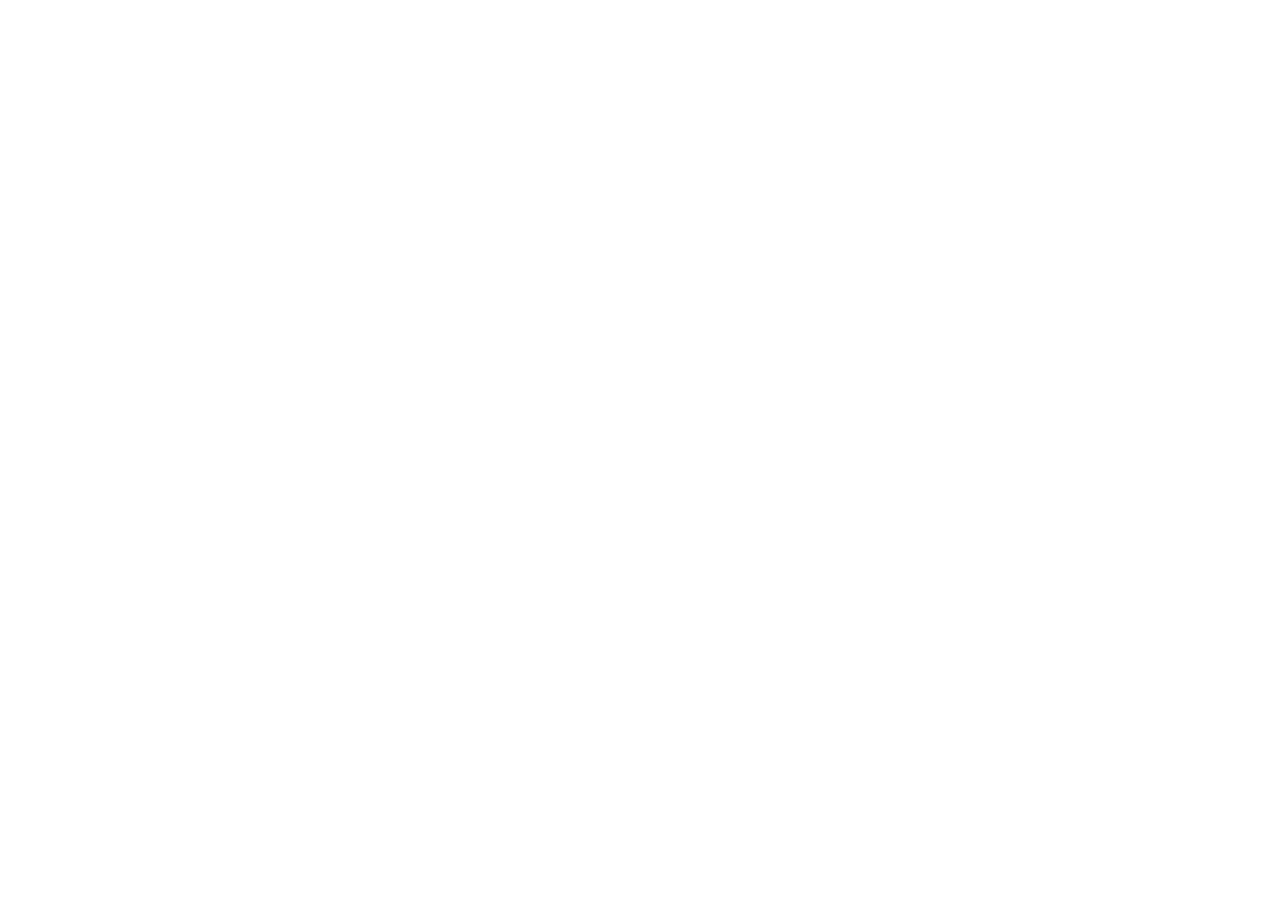
==== pages/portfolio.html @ 20402271 "feat: cria estrutura inicial do projeto" ====
<!DOCTYPE html>
<html lang="en">
<head>
    <meta charset="UTF-8">
    <meta name="viewport" content="width=device-width, initial-scale=1.0">
    <title>Document</title>
</head>
<body>
    
</body>
</html>
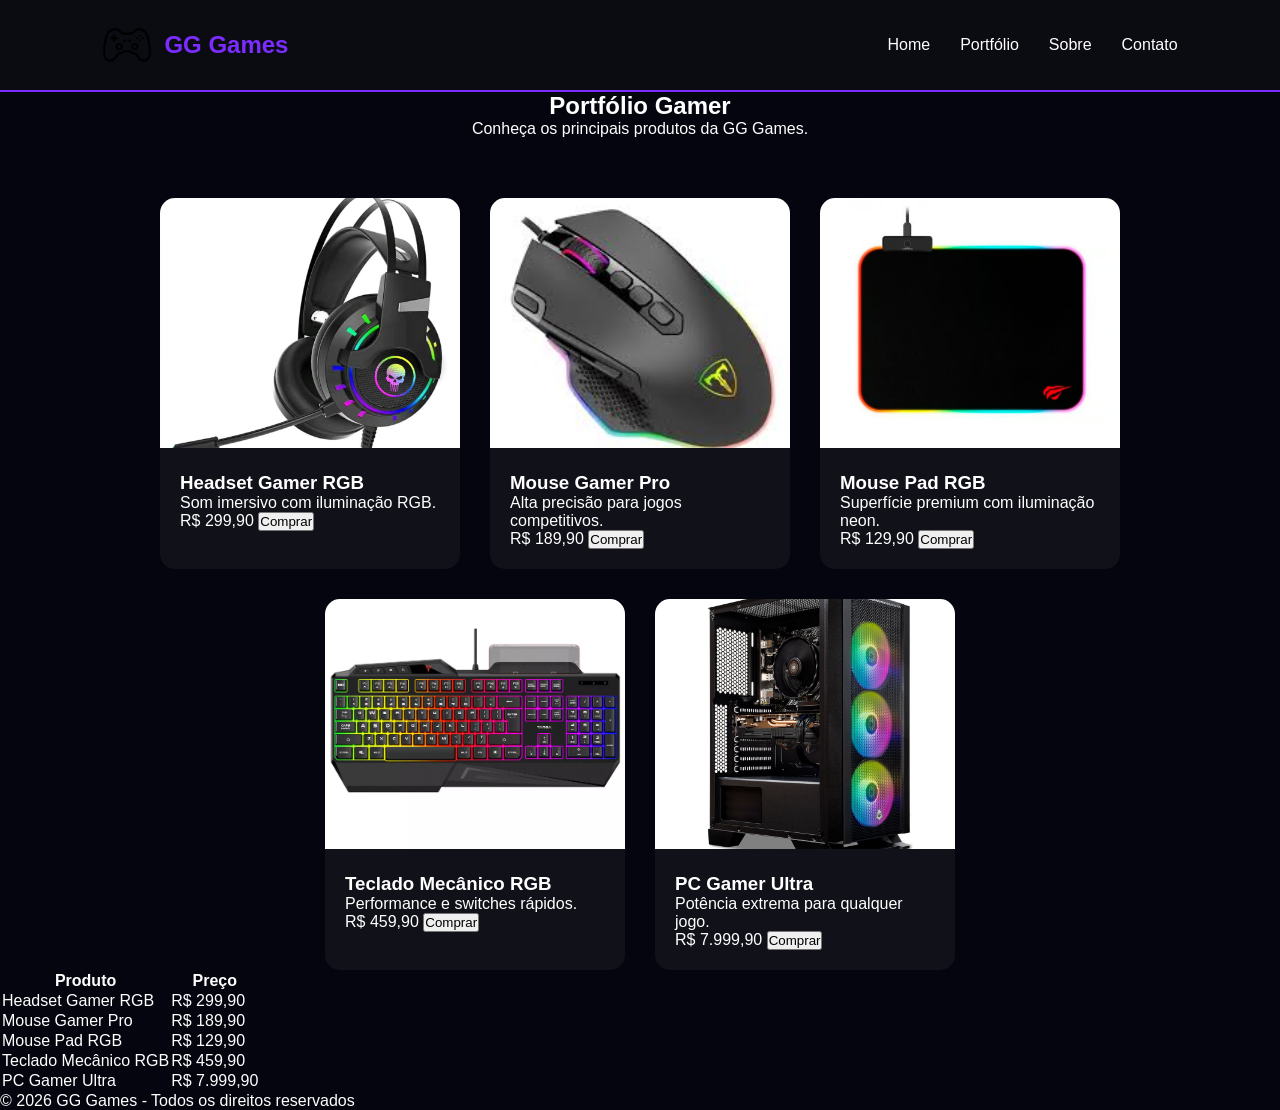
==== commit 81ca54bc: "feat: cria paginas internas" ====
--- a/pages/portfolio.html
+++ b/pages/portfolio.html
@@ -1,11 +1,261 @@
 <!DOCTYPE html>
-<html lang="en">
+
+<html lang="pt-br">
+
 <head>
-    <meta charset="UTF-8">
-    <meta name="viewport" content="width=device-width, initial-scale=1.0">
-    <title>Document</title>
+
+<meta charset="UTF-8">
+
+<meta name="viewport" content="width=device-width, initial-scale=1.0">
+
+<title>Portfólio | GG Games</title>
+
+<link rel="stylesheet" href="../src/css/estilo.css">
+
 </head>
+
 <body>
-    
+
+<!-- HEADER -->
+
+<header>
+
+<nav>
+
+<div class="logo">
+
+<img src="../src/assets/icone.png" alt="Logo">
+
+<h1>GG Games</h1>
+
+</div>
+
+<ul class="menu">
+
+<li><a href="../index.html">Home</a></li>
+
+<li><a href="portfolio.html">Portfólio</a></li>
+
+<li><a href="sobre.html">Sobre</a></li>
+
+<li><a href="contato.html">Contato</a></li>
+
+</ul>
+
+</nav>
+
+</header>
+
+<!-- TITULO -->
+
+<section class="pagina">
+
+<div class="titulo">
+
+<h2>Portfólio Gamer</h2>
+
+<p>
+
+Conheça os principais produtos da GG Games.
+
+</p>
+
+</div>
+
+<!-- CARDS -->
+
+<div class="cards">
+
+<!-- CARD 1 -->
+
+<div class="card">
+
+<img src="../src/assets/headset.jpg" alt="Headset">
+
+<div class="card-content">
+
+<h3>Headset Gamer RGB</h3>
+
+<p>
+
+Som imersivo com iluminação RGB.
+
+</p>
+
+<span>R$ 299,90</span>
+
+<button>Comprar</button>
+
+</div>
+
+</div>
+
+<!-- CARD 2 -->
+
+<div class="card">
+
+<img src="../src/assets/mouse.jpg" alt="Mouse">
+
+<div class="card-content">
+
+<h3>Mouse Gamer Pro</h3>
+
+<p>
+
+Alta precisão para jogos competitivos.
+
+</p>
+
+<span>R$ 189,90</span>
+
+<button>Comprar</button>
+
+</div>
+
+</div>
+
+<!-- CARD 3 -->
+
+<div class="card">
+
+<img src="../src/assets/mouse.pad.png" alt="Mouse Pad">
+
+<div class="card-content">
+
+<h3>Mouse Pad RGB</h3>
+
+<p>
+
+Superfície premium com iluminação neon.
+
+</p>
+
+<span>R$ 129,90</span>
+
+<button>Comprar</button>
+
+</div>
+
+</div>
+
+<!-- CARD 4 -->
+
+<div class="card">
+
+<img src="../src/assets/teclado.png" alt="Teclado">
+
+<div class="card-content">
+
+<h3>Teclado Mecânico RGB</h3>
+
+<p>
+
+Performance e switches rápidos.
+
+</p>
+
+<span>R$ 459,90</span>
+
+<button>Comprar</button>
+
+</div>
+
+</div>
+
+<!-- CARD 5 -->
+
+<div class="card">
+
+<img src="../src/assets/Pc.jpg" alt="PC Gamer">
+
+<div class="card-content">
+
+<h3>PC Gamer Ultra</h3>
+
+<p>
+
+Potência extrema para qualquer jogo.
+
+</p>
+
+<span>R$ 7.999,90</span>
+
+<button>Comprar</button>
+
+</div>
+
+</div>
+
+</div>
+
+<!-- TABELA -->
+
+<table>
+
+<tr>
+
+<th>Produto</th>
+
+<th>Preço</th>
+
+</tr>
+
+<tr>
+
+<td>Headset Gamer RGB</td>
+
+<td>R$ 299,90</td>
+
+</tr>
+
+<tr>
+
+<td>Mouse Gamer Pro</td>
+
+<td>R$ 189,90</td>
+
+</tr>
+
+<tr>
+
+<td>Mouse Pad RGB</td>
+
+<td>R$ 129,90</td>
+
+</tr>
+
+<tr>
+
+<td>Teclado Mecânico RGB</td>
+
+<td>R$ 459,90</td>
+
+</tr>
+
+<tr>
+
+<td>PC Gamer Ultra</td>
+
+<td>R$ 7.999,90</td>
+
+</tr>
+
+</table>
+
+</section>
+
+<!-- FOOTER -->
+
+<footer>
+
+<p>
+
+© 2026 GG Games - Todos os direitos reservados
+
+</p>
+
+</footer>
+
 </body>
+
 </html>
--- a/src/css/estilo.css
+++ b/src/css/estilo.css
@@ -0,0 +1,181 @@
+/* RESET */
+
+*{
+    margin: 0;
+    padding: 0;
+    box-sizing: border-box;
+}
+
+/* BODY */
+
+body{
+    background-color: #050510;
+
+    color: white;
+
+    font-family: Arial, Helvetica, sans-serif;
+
+    overflow-x: hidden;
+}
+
+/* HEADER */
+
+header{
+    width: 100%;
+
+    padding: 20px 8%;
+
+    background-color: #0b0b12;
+
+    border-bottom: 2px solid #7b2cff;
+}
+
+/* NAV */
+
+nav{
+    display: flex;
+
+    justify-content: space-between;
+
+    align-items: center;
+}
+
+/* LOGO */
+
+.logo{
+    display: flex;
+
+    align-items: center;
+
+    gap: 12px;
+}
+
+.logo img{
+    width: 50px;
+}
+
+.logo h1{
+    color: #7b2cff;
+}
+
+/* MENU */
+
+.menu{
+    display: flex;
+
+    list-style: none;
+
+    gap: 30px;
+}
+
+.menu a{
+    text-decoration: none;
+
+    color: white;
+}
+
+/* HERO */
+
+.hero{
+    min-height: 90vh;
+
+    display: flex;
+
+    justify-content: space-between;
+
+    align-items: center;
+
+    padding: 60px 8%;
+}
+
+/* HERO TEXT */
+
+.hero-text{
+    max-width: 550px;
+}
+
+.hero-text h2{
+    font-size: 65px;
+
+    color: #7b2cff;
+
+    margin-bottom: 25px;
+}
+
+.hero-text p{
+    margin-bottom: 35px;
+}
+
+/* BOTÃO */
+
+.btn{
+    display: inline-block;
+
+    padding: 15px 32px;
+
+    border-radius: 10px;
+
+    background: linear-gradient(90deg, #7b2cff, #00e5ff);
+
+    color: white;
+
+    text-decoration: none;
+}
+
+/* HERO IMAGE */
+
+.hero-image img{
+    width: 550px;
+
+    border-radius: 20px;
+}
+
+/* PRODUTOS */
+
+.produtos{
+    padding: 100px 8%;
+}
+
+/* TITULO */
+
+.titulo{
+    text-align: center;
+
+    margin-bottom: 60px;
+}
+
+/* CARDS */
+
+.cards{
+    display: flex;
+
+    justify-content: center;
+
+    flex-wrap: wrap;
+
+    gap: 30px;
+}
+
+/* CARD */
+
+.card{
+    width: 300px;
+
+    background-color: #11111a;
+
+    border-radius: 15px;
+
+    overflow: hidden;
+}
+
+.card img{
+    width: 100%;
+
+    height: 250px;
+
+    object-fit: cover;
+}
+
+.card-content{
+    padding: 20px;
+}
